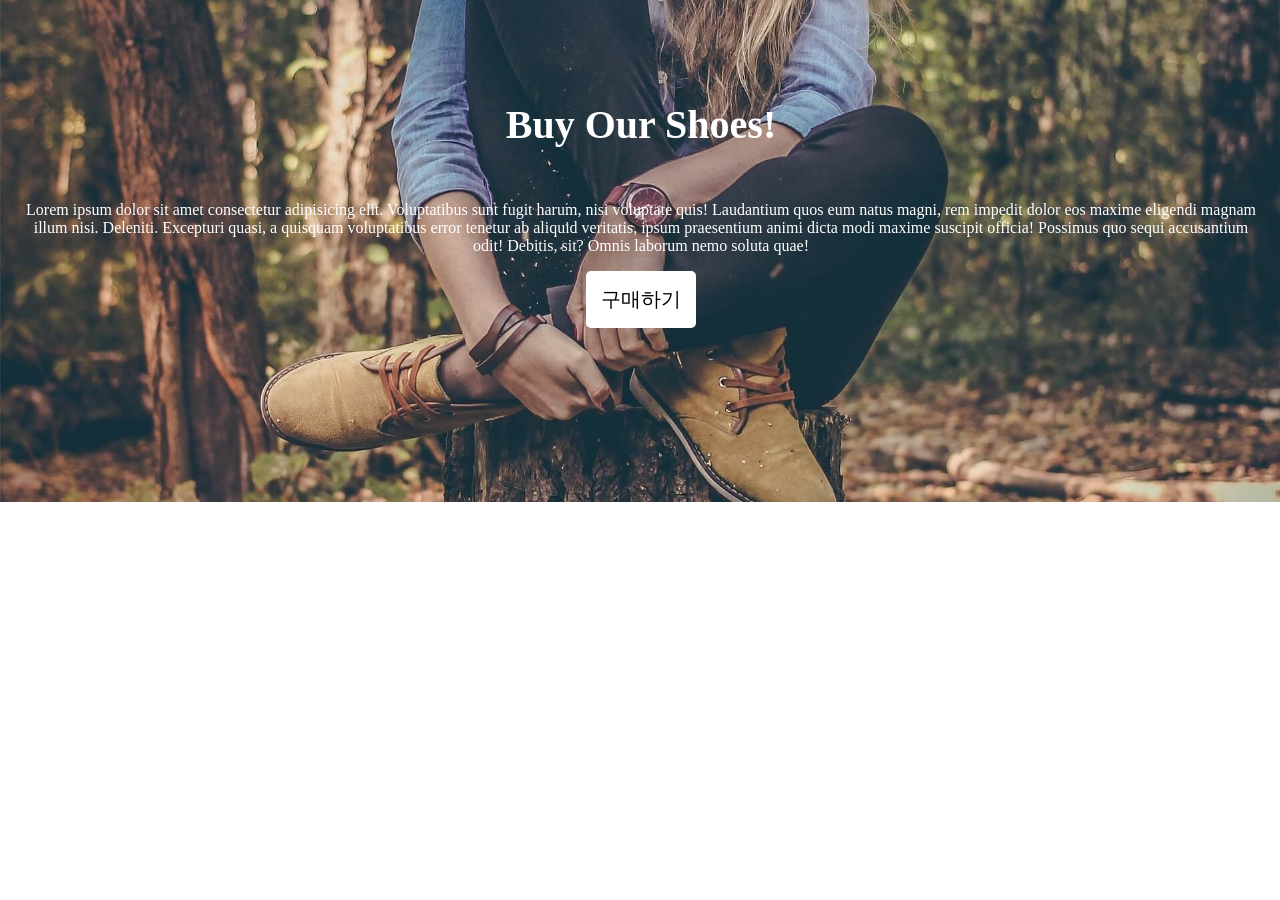
==== shoes/shoes.html @ 5b89b6cd "#1. 현재까지 작업 내용" ====
<!DOCTYPE html>
<html lang="ko">
<head>
  <meta charset="UTF-8">
  <meta name="viewport" content="width=device-width, initial-scale=1.0">
  <link rel="stylesheet" href="./css/shoes.css">
  <title>My Shoes Shop</title>
</head>
<body>
  <div class="main-background">
    <h4 class="main-title">Buy Our Shoes!</h4>
    <p class="main-content">
      Lorem ipsum dolor sit amet consectetur adipisicing elit. Voluptatibus sunt fugit harum, nisi voluptate quis! Laudantium quos eum natus magni, rem impedit dolor eos maxime eligendi magnam illum nisi. Deleniti.
      Excepturi quasi, a quisquam voluptatibus error tenetur ab aliquid veritatis, ipsum praesentium animi dicta modi maxime suscipit officia! Possimus quo sequi accusantium odit! Debitis, sit? Omnis laborum nemo soluta quae!
    </p>
    <button class="main-button">구매하기</button>
  </div>
</body>
</html>
---- shoes/css/shoes.css ----
body {
  margin: 0;
}

.main-background {
  width: 100%;
  height: 500px;
  background-image: url("../images/shoes_background.jpg");
  background-size: 100%;
  background-repeat: no-repeat;
  background-position: center;
  padding: 1px;
  text-align: center;
}
.main-title {
  /* div 자식은 마진이 서로 겹침 현상이 발생 */
  /* 해결 방법은 부모에게 padding: 1px 주어서 해결 */
  color: white;
  font-size: 40px;
  margin-top: 100px;
}

.main-content {
  color: white;
  margin-left: 20px;
  margin-right: 20px;
}

.main-button {
  background-color: white;
  font-size: 20px;
  padding: 15px;
  border-radius: 5px;
  border: none;
}
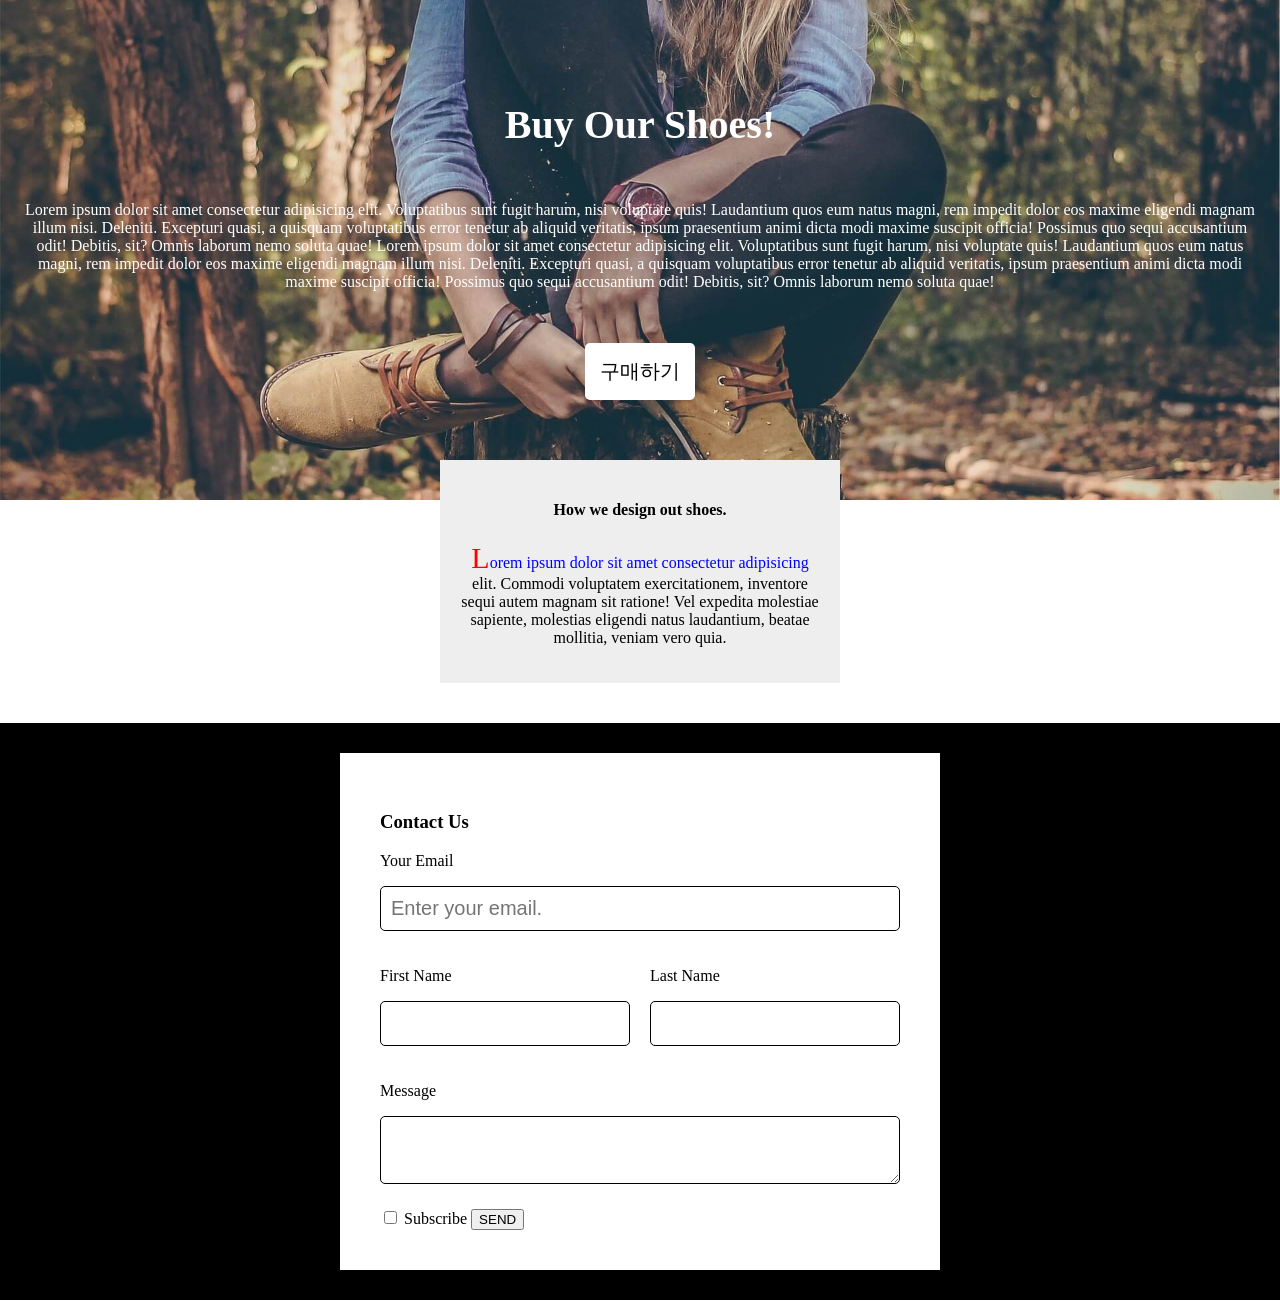
==== commit 51527abb: "fix: shoes 관련 html/css 수정 및 추가" ====
--- a/shoes/shoes.html
+++ b/shoes/shoes.html
@@ -1,19 +1,69 @@
-<!DOCTYPE html>
+<!doctype html>
 <html lang="ko">
-<head>
-  <meta charset="UTF-8">
-  <meta name="viewport" content="width=device-width, initial-scale=1.0">
-  <link rel="stylesheet" href="./css/shoes.css">
-  <title>My Shoes Shop</title>
-</head>
-<body>
-  <div class="main-background">
-    <h4 class="main-title">Buy Our Shoes!</h4>
-    <p class="main-content">
-      Lorem ipsum dolor sit amet consectetur adipisicing elit. Voluptatibus sunt fugit harum, nisi voluptate quis! Laudantium quos eum natus magni, rem impedit dolor eos maxime eligendi magnam illum nisi. Deleniti.
-      Excepturi quasi, a quisquam voluptatibus error tenetur ab aliquid veritatis, ipsum praesentium animi dicta modi maxime suscipit officia! Possimus quo sequi accusantium odit! Debitis, sit? Omnis laborum nemo soluta quae!
-    </p>
-    <button class="main-button">구매하기</button>
-  </div>
-</body>
-</html>+  <head>
+    <meta charset="UTF-8" />
+    <meta name="viewport" content="width=device-width, initial-scale=1.0" />
+    <link rel="stylesheet" href="./css/shoes.css" />
+    <title>My Shoes Shop</title>
+  </head>
+  <body>
+    <div class="main-background">
+      <h4 class="main-title">Buy Our Shoes!</h4>
+      <p class="main-content">
+        Lorem ipsum dolor sit amet consectetur adipisicing elit. Voluptatibus
+        sunt fugit harum, nisi voluptate quis! Laudantium quos eum natus magni,
+        rem impedit dolor eos maxime eligendi magnam illum nisi. Deleniti.
+        Excepturi quasi, a quisquam voluptatibus error tenetur ab aliquid
+        veritatis, ipsum praesentium animi dicta modi maxime suscipit officia!
+        Possimus quo sequi accusantium odit! Debitis, sit? Omnis laborum nemo
+        soluta quae! Lorem ipsum dolor sit amet consectetur adipisicing elit.
+        Voluptatibus sunt fugit harum, nisi voluptate quis! Laudantium quos eum
+        natus magni, rem impedit dolor eos maxime eligendi magnam illum nisi.
+        Deleniti. Excepturi quasi, a quisquam voluptatibus error tenetur ab
+        aliquid veritatis, ipsum praesentium animi dicta modi maxime suscipit
+        officia! Possimus quo sequi accusantium odit! Debitis, sit? Omnis
+        laborum nemo soluta quae!
+      </p>
+      <button class="main-button">구매하기</button>
+    </div>
+    <div class="explain-box">
+      <h4>How we design out shoes.</h4>
+      <p class="pseudo">
+        Lorem ipsum dolor sit amet consectetur adipisicing elit. Commodi
+        voluptatem exercitationem, inventore sequi autem magnam sit ratione! Vel
+        expedita molestiae sapiente, molestias eligendi natus laudantium, beatae
+        mollitia, veniam vero quia.
+      </p>
+    </div>
+    <div class="form-background">
+      <div class="form-white">
+        <form action="" method="get">
+          <div class="w-100">
+            <h3>Contact Us</h3>
+            <p>Your Email</p>
+            <input type="email" class = "form-input"
+            placeholder="Enter your email.">
+          </div>
+          <div class="w-50">
+            <p>First Name</p>
+            <input type="text" class = "form-input">
+          </div>
+          <div class="w-50">
+            <p>Last Name</p>
+            <input type="text" class = "form-input">
+          </div>
+          <div style="clear: both;"></div>
+          <div class = "w-100">
+            <p>Message</p>
+            <textarea class="form-input"></textarea>
+          </div>
+          <div class="w-100">
+            <input type="checkbox" id=""sub>
+            <label for="sub">Subscribe</label>
+            <button class="yellow-button">SEND</button>
+          </div>
+        </form>
+      </div>
+    </div>
+  </body>
+</html>
--- a/shoes/css/shoes.css
+++ b/shoes/css/shoes.css
@@ -1,5 +1,9 @@
 body {
   margin: 0;
+}
+
+div {
+  box-sizing: border-box;
 }
 
 .main-background {
@@ -11,6 +15,7 @@
   background-position: center;
   padding: 1px;
   text-align: center;
+  position: relative;
 }
 .main-title {
   /* div 자식은 마진이 서로 겹침 현상이 발생 */
@@ -32,4 +37,67 @@
   padding: 15px;
   border-radius: 5px;
   border: none;
+  position: absolute;
+  left: 50%;
+  transform: translateX(-50%);
+  bottom: 100px;
+}
+
+.main-button:hover {
+  color: red;
+}
+
+.explain-box {
+  width: 400px;
+  margin: auto;
+  padding: 20px;
+  text-align: center;
+  background-color: #eee;
+  position: relative;
+  top: -40px;
+}
+
+.pseudo::first-letter { /* :: = 변환하라 */
+  color: red;
+  font-size: 30px;
+}
+
+.pseudo::first-line {
+  color: blue;
+}
+
+div, input, textarea {
+  box-sizing: border-box;
+}
+
+.form-background {
+  background-color: black;
+  padding: 30px;
+}
+
+.form-white {
+  background-color: white;
+  padding: 30px;
+  width: 80%;
+  margin: auto;
+  max-width: 600px;
+}
+
+.form-input {
+  width: 100%;
+  padding: 10px;
+  font-size: 20px;
+  border: 1px solid black;
+  border-radius: 5px;
+}
+
+.w-100 {
+  width: 100%;
+  padding: 10px;
+}
+
+.w-50 {
+  width: 50%;
+  padding: 10px;
+  float: left;
 }
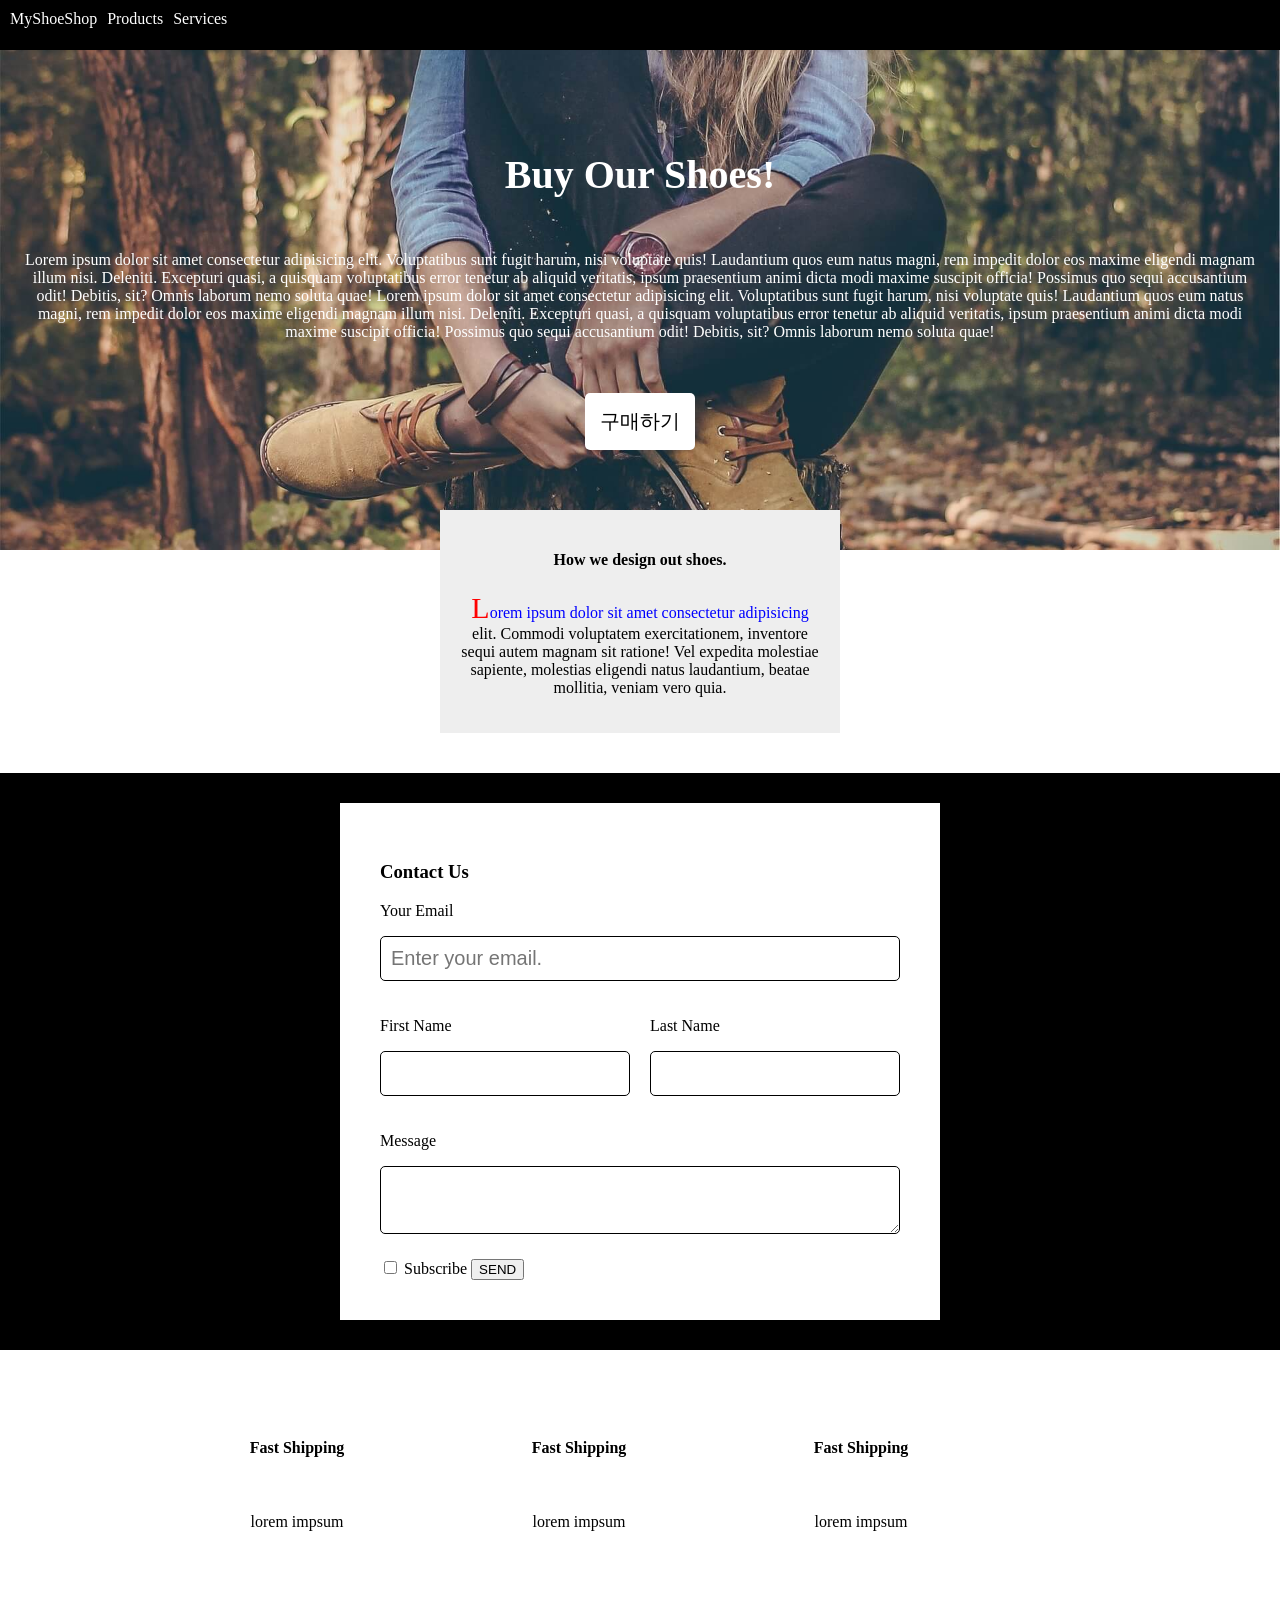
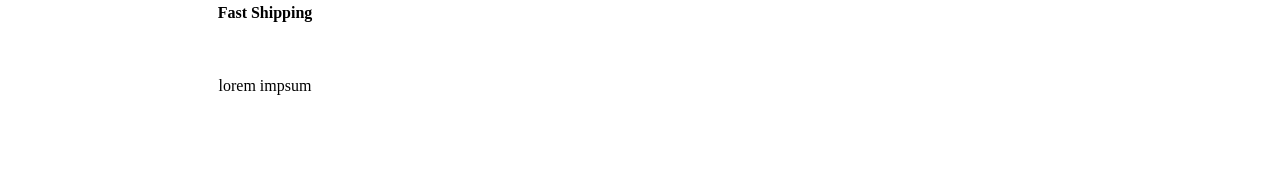
==== commit ae586fc2: "feat: flex 적용" ====
--- a/shoes/shoes.html
+++ b/shoes/shoes.html
@@ -7,6 +7,13 @@
     <title>My Shoes Shop</title>
   </head>
   <body>
+    <!-- 메뉴 생성 -->
+    <div class="nav-container">
+      <div class="nav-item">MyShoeShop</div>
+      <div class="nav-item">Products</div>
+      <div class="nav-item">Services</div>
+      <div style="flex-grow: 1;"></div>
+    </div>
     <div class="main-background">
       <h4 class="main-title">Buy Our Shoes!</h4>
       <p class="main-content">
@@ -41,29 +48,51 @@
           <div class="w-100">
             <h3>Contact Us</h3>
             <p>Your Email</p>
-            <input type="email" class = "form-input"
-            placeholder="Enter your email.">
+            <input
+              type="email"
+              class="form-input"
+              placeholder="Enter your email."
+            />
           </div>
           <div class="w-50">
             <p>First Name</p>
-            <input type="text" class = "form-input">
+            <input type="text" class="form-input" />
           </div>
           <div class="w-50">
             <p>Last Name</p>
-            <input type="text" class = "form-input">
+            <input type="text" class="form-input" />
           </div>
-          <div style="clear: both;"></div>
-          <div class = "w-100">
+          <div style="clear: both"></div>
+          <div class="w-100">
             <p>Message</p>
             <textarea class="form-input"></textarea>
           </div>
           <div class="w-100">
-            <input type="checkbox" id=""sub>
+            <input type="checkbox" id="" sub />
             <label for="sub">Subscribe</label>
             <button class="yellow-button">SEND</button>
           </div>
         </form>
       </div>
     </div>
+    <div class="product-container">
+        <div>
+            <h4>Fast Shipping</h4>
+            <p>lorem impsum</p>
+        </div>
+        <div>
+            <h4>Fast Shipping</h4>
+            <p>lorem impsum</p>
+        </div>
+        <div>
+            <h4>Fast Shipping</h4>
+            <p>lorem impsum</p>
+        </div>
+        <div>
+            <h4>Fast Shipping</h4>
+            <p>lorem impsum</p>
+        </div>
+        <div style="float: none; clear: both;"></div>
+    </div>
   </body>
 </html>
--- a/shoes/css/shoes.css
+++ b/shoes/css/shoes.css
@@ -57,7 +57,8 @@
   top: -40px;
 }
 
-.pseudo::first-letter { /* :: = 변환하라 */
+.pseudo::first-letter {
+  /* :: = 변환하라 */
   color: red;
   font-size: 30px;
 }
@@ -66,7 +67,9 @@
   color: blue;
 }
 
-div, input, textarea {
+div,
+input,
+textarea {
   box-sizing: border-box;
 }
 
@@ -100,4 +103,69 @@
   width: 50%;
   padding: 10px;
   float: left;
-}+}
+
+.nav-container {
+  display: flex;
+  height: 50px;
+  padding: 10px;
+  justify-content: center;
+  background: black;
+  color: white;
+}
+
+.nav-item {
+  margin-right: 10px;
+}
+
+.product-container {
+  width: 80%;
+  max-width: 1000px;
+  margin: auto;
+  margin-top: 50px;
+  margin-bottom: 50px;
+  display: flex;
+  flex-wrap: wrap;
+}
+
+.product-container div {
+  /* float: left; */
+  width: 25%;
+  text-align: center;
+}
+
+/* 미디어쿼리 : 위치는 보통 css의 맨 마지막에 위치 */
+/* 현재 브라우저 폭이 1200px 이하 될 경우 */
+@media screen and (max-width: 1200px) {
+  .main-title {
+    font-size: 30px;
+  }
+  .product-container {
+    max-width: 600px;
+    margin: 0 auto;
+  }
+  .product-container > div {
+    flex: 1 1 50%; /* 2개씩 1 줄 */
+  }
+}
+/* 현재 브라우저 폭이 768px 이하 될 경우 */
+@media screen and (max-width: 768px) {
+  .main-title {
+    font-size: 20px;
+  }
+  .product-container > div {
+    /* flex: 1 1 100%;
+    첫 번째: flex-basis(기본 크기)
+    두 번째: shrink(줄어들기)
+    세 번째: flex-grow(늘어나기)
+    */
+    flex: 1 1 100%; /* 1개씩 1 줄 */
+    margin: 0 auto;
+  }
+}
+/* 현재 브라우저 폭이 576px 이하 될 경우 */
+@media screen and (max-width: 576px) {
+  .main-title {
+    font-size: 10px;
+  }
+}
